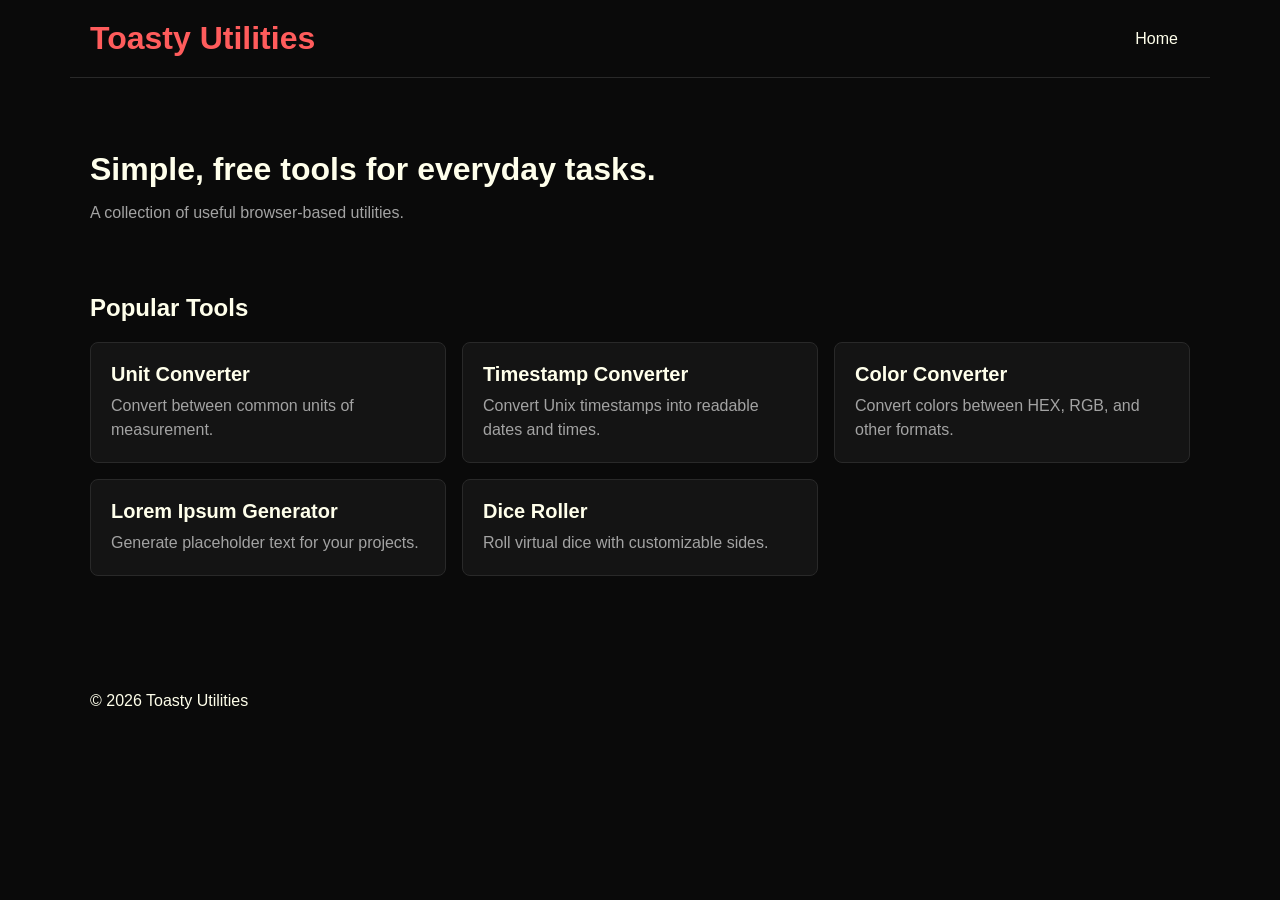
==== index.html @ 2135c872 "Initial Toasty Utilities website" ====
<!DOCTYPE html>
<html lang="en">
  <head>
    <meta charset="UTF-8">
    <meta name="viewport" content="width=device-width, initial-scale=1.0">

    <title>Toasty Utilities</title>

    <meta
      name="description"
      content="Toasty Utilities is a collection of useful browser-based utilities for everyday tasks."
    >

    <link rel="stylesheet" href="style.css">
  </head>

  <body>
    
    <header>
      <h1>Toasty Utilities</h1>
      
      <nav>
        <a href="index.html">Home</a>
      </nav>
    </header>

    <main>

      <section>
        <h2>Simple, free tools for everyday tasks.</h2>
        <p>A collection of useful browser-based utilities.</p>
      </section>

      <section>
        <h2>Popular Tools</h2>

        <div class="tool-grid">

          <a href="unit-converter/" class="tool-card tool-card--mint">
            <h3>Unit Converter</h3>
            <p>Convert between common units of measurement.</p>
          </a>

          <a href="timestamp-converter/" class="tool-card tool-card--aqua">
            <h3>Timestamp Converter</h3>
            <p>Convert Unix timestamps into readable dates and times.</p>
          </a>

          <a href="color-converter/" class="tool-card tool-card--periwinkle">
            <h3>Color Converter</h3>
            <p>Convert colors between HEX, RGB, and other formats.</p>
          </a>

          <a href="lorem-ipsum-generator/" class="tool-card tool-card--violet">
            <h3>Lorem Ipsum Generator</h3>
            <p>Generate placeholder text for your projects.</p>
          </a>

          <a href="dice-roller/" class="tool-card tool-card--coral">
            <h3>Dice Roller</h3>
            <p>Roll virtual dice with customizable sides.</p>
          </a>

        </div>
      </section>

    </main>
    
    <footer>
      <p>&copy; 2026 Toasty Utilities</p>
    </footer>

  </body>
</html>
---- style.css ----
:root {
  /* Accent Colors */
  --coral: #FF5C5C;
  --clay: #FFB65C;
  --yellow: #FAFF70;
  --mint: #88FF70;
  --aqua: #70F3FF;
  --horizon: #70A7FF;
  --periwinkle: #9785FF;
  --violet: #FF99FF;

  /* Dark Neutrals */
  --dark-onyx: #0A0A0A;
  --onyx: #141414;
  --carbon-black: #1F1F1F;
  --graphite: #292929;
  --iron-grey: #474747;
  --charcoal: #525252;

  /* Light / Text */
  --ivory: #FFFFEB;
  --text-muted: #A3A3A3;
}

body {
  margin: 0;
  background-color: var(--dark-onyx);
  color: var(--ivory);
  font-family: Helvetica, Arial, sans-serif;
}

header {
  max-width: 1100px;
  margin: 0 auto;
  padding: 20px;

  display: flex;
  align-items: center;
  justify-content: space-between;

  border-bottom: 1px solid var(--graphite);
}

header h1 {
  margin: 0;
  color: var(--coral);
  font-size: 2rem;
}

nav a {
  color: var(--ivory);
  text-decoration: none;
  font-size: 1rem;
  padding: 8px 12px;
}
nav a:hover {
  color: var(--coral);
}

main {
  max-width: 1100px;
  margin: 0 auto;
  padding: 40px 20px;
}

section {
  margin-bottom: 40px;
}
section:first-child {
  padding: 2rem 0;
}
section:first-child h2 {
  margin: 0 0 1rem;
  font-size: 2rem;
  line-height: 1.2;
}
section:first-child p {
  margin: 0;
  color: var(--text-muted);
  font-size: 1rem;
}

.tool-grid {
  display: grid;
  grid-template-columns: repeat(3, 1fr);
  gap: 16px;
}
.tool-card {
  display: block;
  padding: 20px;

  background-color: var(--onyx);
  border: 1px solid var(--graphite);
  border-radius: 8px;

  color: var(--ivory);
  text-decoration: none;

  transition: border-color 0.2s ease;
}
.tool-card h3 {
  margin: 0 0 0.5rem;
  font-size: 1.25rem;

  transition: color 0.2s ease;
}
.tool-card p {
  margin: 0;
  color: var(--text-muted);
  line-height: 1.5;
}

.tool-card--mint:hover {
  border-color: var(--mint);
}
.tool-card--mint:hover h3 {
  color: var(--mint)
}

.tool-card--aqua:hover {
  border-color: var(--aqua);
}
.tool-card--aqua:hover h3 {
  color: var(--aqua);
}

.tool-card--periwinkle:hover {
  border-color: var(--periwinkle);
}
.tool-card--periwinkle:hover h3 {
  color: var(--periwinkle);
}

.tool-card--violet:hover {
  border-color: var(--violet);
}
.tool-card--violet:hover h3 {
  color: var(--violet);
}

.tool-card--coral:hover {
  border-color: var(--coral);
}
.tool-card--coral:hover h3 {
  color: var(--coral);
}

footer {
  max-width: 1100px;
  margin: 0 auto;
  padding: 20px;
}


@media (max-width: 800px) {
  .tool-grid {
    grid-template-columns: repeat(2, 1fr);
  }
}
@media (max-width: 550px) {
  .tool-grid {
    grid-template-columns: 1fr;
  }

  main {
    padding: 30px 16px;
  }
}


.converter {
  max-width: 700px;
  padding: 24px;

  background-color: var(--onyx);
  border: 1px solid var(--graphite);
  border-radius: 8px;
}
.converter-input {
  margin-bottom: 20px;
}
.converter-input label {
  display: block;
  margin-bottom: 8px;

  color: var(--ivory);
  font-weight: bold;
}

.converter-input input,
.converter-input select {
  width: 100%;
  box-sizing: border-box;

  padding: 10px;

  background-color: var(--carbon-black);
  border: 1px solid var(--graphite);
  border-radius: 6px;

  color: var(--ivory);
  font-family: Helvetica, Arial, sans-serif;
  font-size: 1rem;
}
.converter-input input:focus,
.converter-input select:focus {
  outline: none;
  border-color: var(--aqua);
}

#generate-button {
  padding: 10px 16px;

  background-color: var(--aqua);
  border: none;
  border-radius: 6px;

  color: var(--dark-onyx);
  font-family: Helvetica, Arial, sans-serif;
  font-size: 1rem;
  font-weight: bold;

  cursor: pointer;
}
#generate-button:hover {
  background-color: var(--mint);
}

.converter-result {
  margin-top: 24px;
  padding-top: 20px;

  border-top: 1px solid var(--graphite);
}
.converter-result p {
  margin: 0 0 8px;

  color: var(--text-muted);
}

#result, .result {
  color: var(--aqua);
  font-family: "0xProto", monospace;
  font-size: 1.5rem;
  font-weight: bold;
  display: block;
}
#generator-result p {
  font-family: "0xProto", monospace;
  font-size: 1.5rem;
  color: var(--ivory);
}
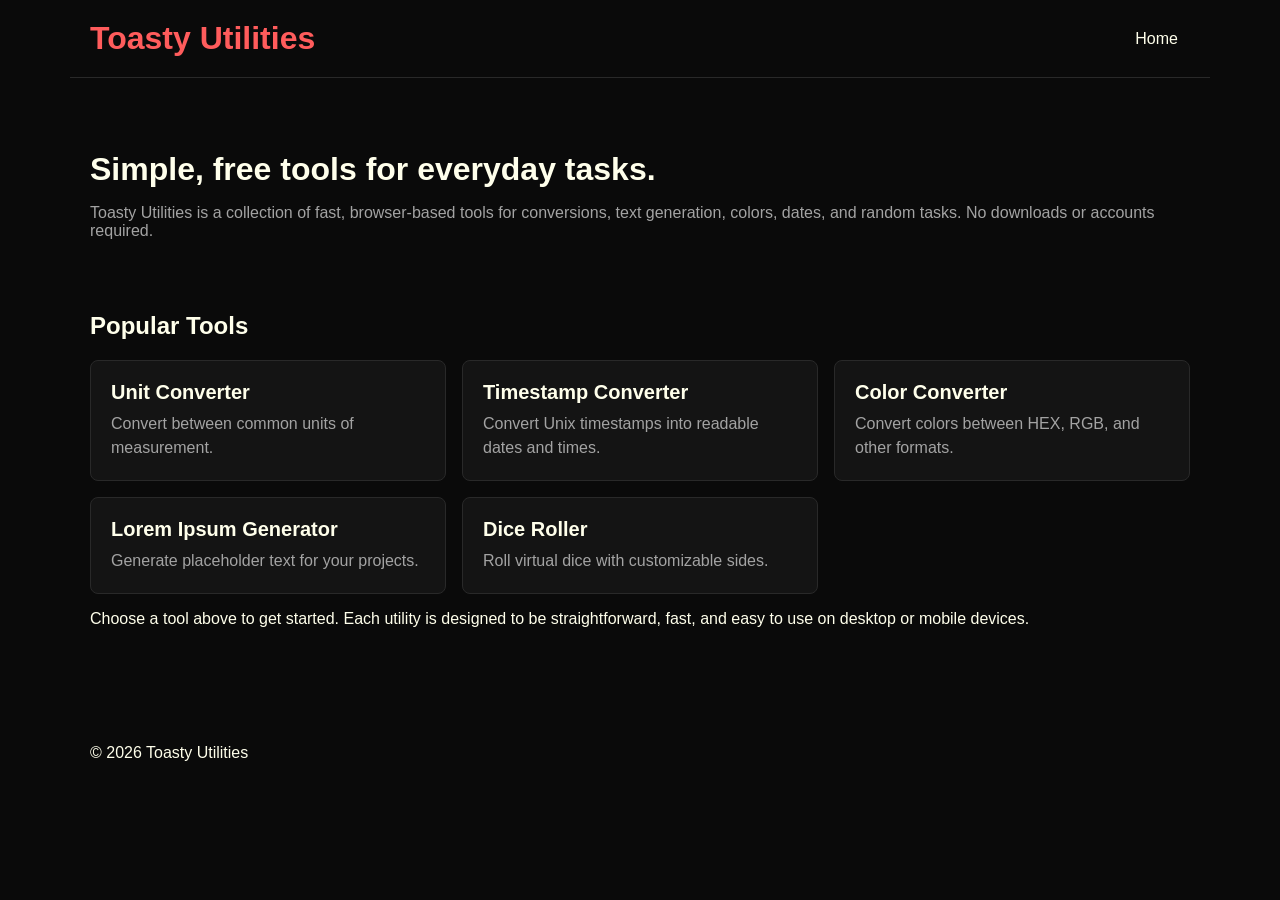
==== commit f6b8d2e1: "Improve homepage SEO content" ====
--- a/index.html
+++ b/index.html
@@ -4,11 +4,11 @@
     <meta charset="UTF-8">
     <meta name="viewport" content="width=device-width, initial-scale=1.0">
 
-    <title>Toasty Utilities</title>
+    <title>Toasty Utilities - Free Online Tools</title>
 
     <meta
       name="description"
-      content="Toasty Utilities is a collection of useful browser-based utilities for everyday tasks."
+      content="Toasty Utilities offers simple, free online tools including unit conversion, timestamp conversion, color conversion, Lorem Ipsum generation, and dice rolling."
     >
 
     <link rel="stylesheet" href="style.css">
@@ -28,7 +28,11 @@
 
       <section>
         <h2>Simple, free tools for everyday tasks.</h2>
-        <p>A collection of useful browser-based utilities.</p>
+        <p>
+          Toasty Utilities is a collection of fast, browser-based tools for conversions,
+          text generation, colors, dates, and random tasks.
+          No downloads or accounts required. 
+        </p>
       </section>
 
       <section>
@@ -62,6 +66,11 @@
           </a>
 
         </div>
+
+        <p>
+          Choose a tool above to get started. Each utility is designed to be straightforward, fast, and
+          easy to use on desktop or mobile devices.
+        </p>
       </section>
 
     </main>
